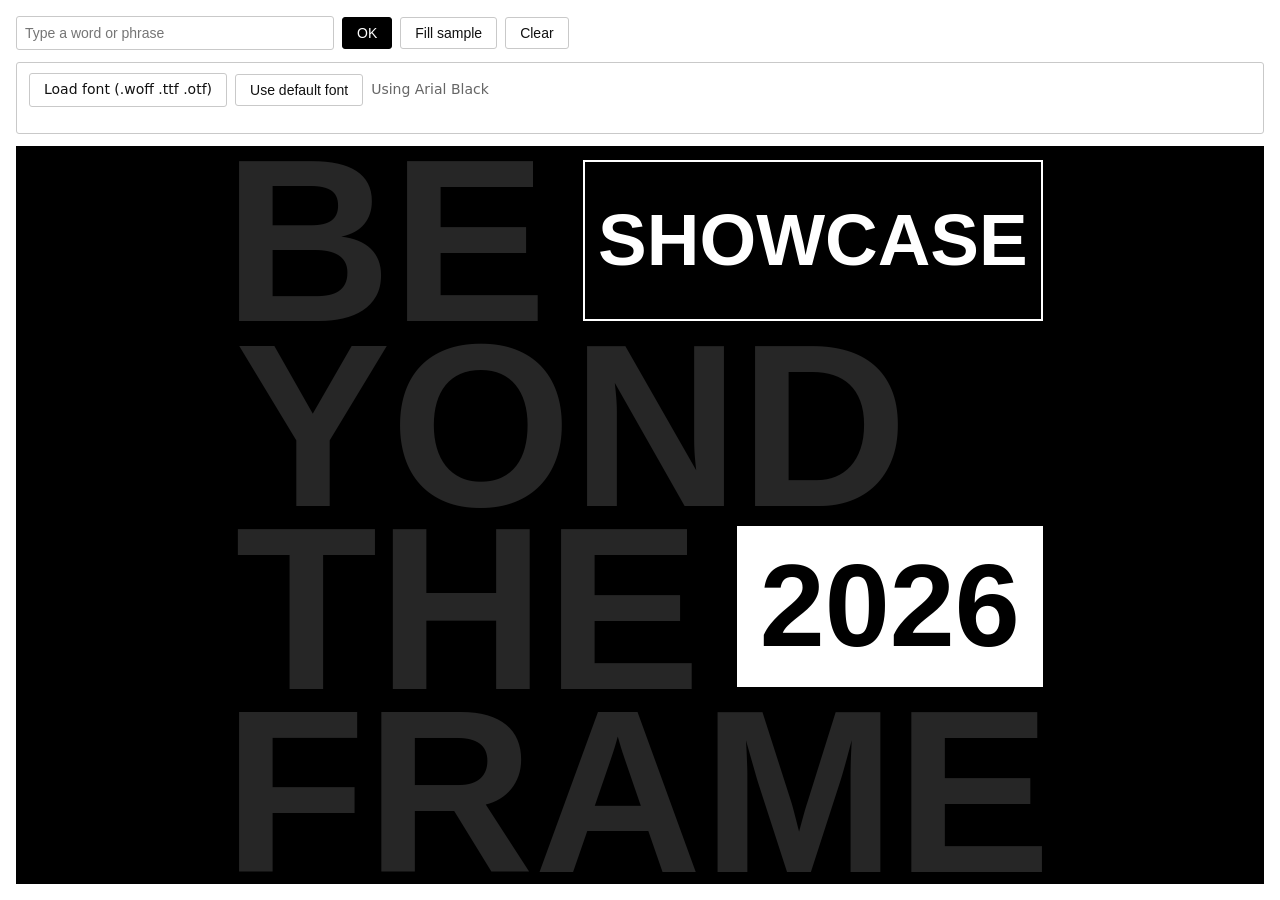
==== Initial Layout.html @ 5fac679a "initial html based solution" ====
<!DOCTYPE html>
<html lang="en">
<head>
<meta charset="utf-8">
<meta name="viewport" content="width=device-width, initial-scale=1, viewport-fit=cover">
<title>Initial Layout</title>
<style>
:root{--bg:#fff;--fg:#111;--mut:#666;--line:#c9c9c9;--field:#fff;box-sizing:border-box;padding-top:env(safe-area-inset-top,0px);padding-bottom:env(safe-area-inset-bottom,0px)}
@media (prefers-color-scheme:dark){:root:not([data-theme="light"]){--bg:#161616;--fg:#eee;--mut:#9a9a9a;--line:#3a3a3a;--field:#222}}
:root[data-theme="dark"]{--bg:#161616;--fg:#eee;--mut:#9a9a9a;--line:#3a3a3a;--field:#222}
html,body{margin:0;height:100%}
body{background:var(--bg);color:var(--fg);font:14px/1.4 "Segoe UI",system-ui,sans-serif;display:flex;flex-direction:column;padding:16px;box-sizing:border-box;gap:12px}
.row{display:flex;flex-wrap:wrap;gap:8px;align-items:center}
input[type=text]{width:300px;max-width:100%;height:32px;padding:0 8px;font-size:14px;background:var(--field);color:var(--fg);border:1px solid var(--line);border-radius:3px}
button,.filebtn{height:32px;padding:0 14px;font-size:14px;background:var(--field);color:var(--fg);border:1px solid var(--line);border-radius:3px;cursor:pointer;display:inline-flex;align-items:center}
button.primary{background:#000;color:#fff;border-color:#000}
:focus-visible{outline:2px solid #3b82f6;outline-offset:2px}
#status{color:var(--mut)}
#fontpanel{border:1px solid var(--line);border-radius:3px;padding:10px 12px;display:flex;flex-direction:column;gap:8px}
#fontname{color:var(--mut)}
.axis{display:flex;align-items:center;gap:6px}
.axis input{width:140px}
.axis output{min-width:3.5em;font-variant-numeric:tabular-nums}
.chip{display:inline-flex;align-items:center;gap:4px;padding:2px 8px;border:1px solid var(--line);border-radius:12px;cursor:pointer}
#stage{position:relative;flex:1;min-height:240px;background:#000;border:2px solid #000;overflow:hidden}
#stage svg{position:absolute;left:0;top:0}
.label{position:absolute;box-sizing:border-box;border:2px solid #fff;display:flex;align-items:center;justify-content:center;line-height:1;white-space:nowrap;overflow:hidden;background:#000;color:#fff}
.label.inv{background:#fff;color:#000}
</style>
<style id="fontcss"></style>
</head>
<body>
<div class="row">
  <input type="text" id="input" placeholder="Type a word or phrase" aria-label="Word or phrase">
  <button class="primary" id="ok">OK</button>
  <button id="sample">Fill sample</button>
  <button id="clear">Clear</button>
  <span id="status" role="status"></span>
</div>
<div id="fontpanel">
  <div class="row">
    <label class="filebtn">Load font (.woff .ttf .otf)<input type="file" id="file" accept=".woff,.woff2,.ttf,.otf" hidden></label>
    <button id="reset" hidden>Use default font</button>
    <span id="fontname">Using Arial Black</span>
  </div>
  <div class="row" id="axes"></div>
  <div class="row" id="features"></div>
</div>
<div id="stage"></div>

<script>
const Cell=2, Gap=3, Shrink=0.94, MinFont=7, Attempts=300, MaxWords=1500, Seed=12345;
const LogoLines=["BE","YOND","THE","FRAME"];
const SAMPLE=["BEYOND","THE","FRAME","DESIGN","CREATE","IDEAS","VISION","BOLD","FUTURE","STUDIO","ART","MAKE","SHAPE","MOTION","LIGHT","SPACE","COLOR","STORY","CRAFT","DREAM","BUILD"];
const SKIP=new Set("ccmp locl mark mkmk kern rlig rclt curs dist abvm blwm abvs blws calt liga clig init medi fina isol rphf pref half akhn nukt abvf blwf cjct haln pres psts vatu cfar rvrn".split(" "));
const AXIS_NAMES={wght:"Weight",wdth:"Width",slnt:"Slant",ital:"Italic",opsz:"Optical size"};

const DEFAULT_FONT={family:'"Arial Black","Segoe UI Black",Arial,sans-serif',weight:900,vs:"normal",fs:"normal"};
let font={...DEFAULT_FONT};
let words=[];
let loaded=null;   // {buf, axes, feats, name, face, fam}
let famCounter=0;

const $=id=>document.getElementById(id);
const stage=$("stage"), ctx0=document.createElement("canvas").getContext("2d");
const esc=s=>s.replace(/[&<>"]/g,c=>({"&":"&amp;","<":"&lt;",">":"&gt;",'"':"&quot;"}[c]));
const N=d=>(+d.toFixed(3)).toString();
const fontCss=size=>`${font.weight} ${size}px ${font.family}`;

function rngFor(seed){let a=seed>>>0;return()=>{a=(a+0x6D2B79F5)>>>0;let t=a;t=Math.imul(t^t>>>15,t|1);t^=t+Math.imul(t^t>>>7,t|61);return((t^t>>>14)>>>0)/4294967296}}

function setFontCss(){
  $("fontcss").textContent=`#stage text,.label{font-family:${font.family};font-weight:${font.weight};font-variation-settings:${font.vs};font-feature-settings:${font.fs}}`;
}

/* ---------- font file parsing (fvar axes, GSUB/GPOS feature tags) ---------- */
async function readTables(buf){
  const dv=new DataView(buf), sig=dv.getUint32(0), out={};
  const tag=o=>String.fromCharCode(dv.getUint8(o),dv.getUint8(o+1),dv.getUint8(o+2),dv.getUint8(o+3));
  const want=["fvar","GSUB","GPOS"];
  if(sig===0x774F4632) return out;                       // woff2: needs brotli, skip inspection
  if(sig===0x774F4646){                                  // woff
    const n=dv.getUint16(12);
    for(let i=0;i<n;i++){
      const o=44+i*20, t=tag(o); if(!want.includes(t)) continue;
      const off=dv.getUint32(o+4), cl=dv.getUint32(o+8), ol=dv.getUint32(o+12);
      let bytes=new Uint8Array(buf,off,cl);
      if(cl<ol){
        const s=new Blob([bytes]).stream().pipeThrough(new DecompressionStream("deflate"));
        bytes=new Uint8Array(await new Response(s).arrayBuffer());
      }
      out[t]=new DataView(bytes.buffer,bytes.byteOffset,bytes.byteLength);
    }
  }else{                                                 // ttf / otf
    const n=dv.getUint16(4);
    for(let i=0;i<n;i++){
      const o=12+i*16, t=tag(o); if(!want.includes(t)) continue;
      out[t]=new DataView(buf,dv.getUint32(o+8),dv.getUint32(o+12));
    }
  }
  return out;
}
function parseAxes(t){
  if(!t) return [];
  const ao=t.getUint16(4), n=t.getUint16(8), sz=t.getUint16(10), axes=[];
  for(let i=0;i<n;i++){
    const o=ao+i*sz;
    const tag=String.fromCharCode(t.getUint8(o),t.getUint8(o+1),t.getUint8(o+2),t.getUint8(o+3));
    axes.push({tag,min:t.getInt32(o+4)/65536,def:t.getInt32(o+8)/65536,max:t.getInt32(o+12)/65536});
  }
  return axes;
}
function parseFeatures(...tables){
  const set=new Set();
  for(const t of tables){
    if(!t) continue;
    const fl=t.getUint16(6), n=t.getUint16(fl);
    for(let i=0;i<n;i++){
      const o=fl+2+i*6;
      set.add(String.fromCharCode(t.getUint8(o),t.getUint8(o+1),t.getUint8(o+2),t.getUint8(o+3)));
    }
  }
  return [...set].filter(f=>!SKIP.has(f)).sort();
}

/* ---------- font controls ---------- */
function buildControls(){
  const ax=$("axes"), ft=$("features");
  ax.innerHTML=""; ft.innerHTML="";
  if(!loaded) return;
  for(const a of loaded.axes){
    const wrap=document.createElement("label"); wrap.className="axis";
    const step=(a.max-a.min)>20?1:0.01;
    wrap.innerHTML=`<span>${AXIS_NAMES[a.tag]||a.tag}</span><input type="range" min="${a.min}" max="${a.max}" step="${step}" value="${a.def}" data-tag="${a.tag}"><output>${a.def}</output>`;
    const r=wrap.querySelector("input"), o=wrap.querySelector("output");
    r.addEventListener("input",()=>{o.textContent=r.value;queueApply()});
    ax.appendChild(wrap);
  }
  for(const f of loaded.feats){
    const l=document.createElement("label"); l.className="chip";
    l.innerHTML=`<input type="checkbox" data-feat="${f}">${f}`;
    l.querySelector("input").addEventListener("change",queueApply);
    ft.appendChild(l);
  }
  if(!loaded.axes.length&&!loaded.feats.length){
    ft.textContent="No variable axes or optional OpenType features found in this font.";
  }
}
let applyTimer;
function queueApply(){clearTimeout(applyTimer);applyTimer=setTimeout(applyFont,120)}

async function applyFont(){
  if(!loaded) return;
  const vals={};
  document.querySelectorAll("#axes input").forEach(r=>vals[r.dataset.tag]=+r.value);
  const vs=Object.keys(vals).length?Object.entries(vals).map(([k,v])=>`"${k}" ${v}`).join(", "):"normal";
  const feats=[...document.querySelectorAll("#features input:checked")].map(c=>`"${c.dataset.feat}" 1`);
  const fs=feats.length?feats.join(", "):"normal";
  const w=loaded.axes.find(a=>a.tag==="wght");
  const fam="UF"+(++famCounter);
  const desc={featureSettings:fs};
  if(vs!=="normal") desc.variationSettings=vs;
  if(w) desc.weight=`${w.min} ${w.max}`;
  try{
    const face=new FontFace(fam,loaded.buf,desc);
    await face.load();
    if(loaded.face) document.fonts.delete(loaded.face);
    document.fonts.add(face); loaded.face=face;
    font={family:`"${fam}",sans-serif`,weight:w?vals.wght:400,vs,fs};
    setFontCss(); layout();
  }catch(e){ setStatus("This font could not be loaded: "+e.message); }
}

$("file").addEventListener("change",async e=>{
  const f=e.target.files[0]; if(!f) return;
  const buf=await f.arrayBuffer();
  let tables={}; try{tables=await readTables(buf)}catch(err){}
  loaded={buf,axes:parseAxes(tables.fvar),feats:parseFeatures(tables.GSUB,tables.GPOS),face:null};
  $("fontname").textContent=f.name+(/\.woff2$/i.test(f.name)?" (woff2: axes and features not listed)":"");
  $("reset").hidden=false;
  buildControls(); applyFont(); e.target.value="";
});
$("reset").addEventListener("click",()=>{
  if(loaded&&loaded.face) document.fonts.delete(loaded.face);
  loaded=null; font={...DEFAULT_FONT}; setFontCss(); buildControls();
  $("fontname").textContent="Using Arial Black"; $("reset").hidden=true; layout();
});

/* ---------- logo shape ---------- */
function measure(text,size){
  ctx0.font=fontCss(size);
  const m=ctx0.measureText(text);
  return {L:m.actualBoundingBoxLeft,R:m.actualBoundingBoxRight,A:m.actualBoundingBoxAscent,D:m.actualBoundingBoxDescent,W:m.actualBoundingBoxLeft+m.actualBoundingBoxRight};
}
function buildLogo(w,h){
  const ms=LogoLines.map(t=>measure(t,100));
  const e=measure("E",100), cap=e.A+e.D, gap=cap*0.14;
  const fw=ms[3].W, totalH=4*cap+3*gap, margin=12;
  const s=Math.min((w-2*margin)/fw,(h-2*margin)/totalH);
  const ox=(w-fw*s)/2, oy=(h-totalH*s)/2, rowStep=(cap+gap)*s;
  const lines=LogoLines.map((text,i)=>({text,x:ox+ms[i].L*s,y:oy+i*rowStep+ms[i].A*s,fs:100*s}));
  const g=gap*s, rightX=ox+fw*s, capPx=cap*s;
  const x0=ox+ms[0].W*s+2*g, x2=ox+ms[2].W*s+2*g;
  return {lines,capPx,
    showcase:{x:x0,y:oy,w:Math.max(0,rightX-x0),h:capPx},
    year:{x:x2,y:oy+2*rowStep,w:Math.max(0,rightX-x2),h:capPx}};
}
function buildMask(lines,gw,gh){
  const c=document.createElement("canvas"); c.width=gw; c.height=gh;
  const cx=c.getContext("2d",{willReadFrequently:true});
  cx.scale(1/Cell,1/Cell); cx.fillStyle="#fff";
  for(const l of lines){cx.font=fontCss(l.fs);cx.fillText(l.text,l.x,l.y)}
  const px=cx.getImageData(0,0,gw,gh).data, free=new Uint8Array(gw*gh);
  for(let i=0;i<free.length;i++) free[i]=px[i*4+3]>128?1:0;
  return free;
}

/* ---------- word stamps ---------- */
function makeStamp(word,size,vert){
  const m=measure(word,size), iw=m.W, ih=m.A+m.D;
  if(iw<=0||ih<=0) return null;
  const pad=Gap/2+1;
  const pw=(vert?ih:iw)+2*pad, ph=(vert?iw:ih)+2*pad;
  const ox=vert?pad+m.A:pad+m.L, oy=vert?pad+m.R:pad+m.A;
  const sw=Math.ceil(pw/Cell)+1, sh=Math.ceil(ph/Cell)+1;
  const c=document.createElement("canvas"); c.width=sw; c.height=sh;
  const cx=c.getContext("2d",{willReadFrequently:true});
  cx.scale(1/Cell,1/Cell); cx.translate(ox,oy);
  if(vert) cx.rotate(-Math.PI/2);
  cx.font=fontCss(size); cx.fillStyle="#fff"; cx.strokeStyle="#fff";
  cx.lineWidth=Gap; cx.lineJoin="round";
  cx.strokeText(word,0,0); cx.fillText(word,0,0);
  const px=cx.getImageData(0,0,sw,sh).data, dx=[], dy=[];
  for(let y=0;y<sh;y++)for(let x=0;x<sw;x++) if(px[(y*sw+x)*4+3]>40){dx.push(x);dy.push(y)}
  if(!dx.length) return null;
  return {word,size,vert,W:sw,H:sh,ox,oy,dx,dy};
}
function tryPlace(st,free,cells,gw,gh,rng,out){
  if(st.W>gw||st.H>gh) return false;
  for(let a=0;a<Attempts;a++){
    const cell=cells[Math.floor(rng()*cells.length)];
    if(!free[cell]) continue;
    const cx=cell%gw-(st.W>>1), cy=Math.floor(cell/gw)-(st.H>>1);
    if(cx<0||cy<0||cx+st.W>gw||cy+st.H>gh) continue;
    let ok=true;
    for(let i=0;i<st.dx.length;i++) if(!free[(cy+st.dy[i])*gw+cx+st.dx[i]]){ok=false;break}
    if(!ok) continue;
    for(let i=0;i<st.dx.length;i++) free[(cy+st.dy[i])*gw+cx+st.dx[i]]=0;
    out.push({st,x:cx*Cell+st.ox,y:cy*Cell+st.oy});
    return true;
  }
  return false;
}

/* ---------- layout + render ---------- */
function layout(){
  const placedWords=new Set();
  const w=stage.clientWidth, h=stage.clientHeight;
  if(w<100||h<100) return placedWords;
  const logo=buildLogo(w,h), placements=[];

  if(words.length){
    const gw=Math.ceil(w/Cell), gh=Math.ceil(h/Cell);
    const free=buildMask(logo.lines,gw,gh);
    const cells=[]; for(let i=0;i<free.length;i++) if(free[i]) cells.push(i);
    if(cells.length){
      const rng=rngFor(Seed), cache=new Map();
      const start=logo.capPx*0.45;
      const maxK=start<=MinFont?0:Math.floor(Math.log(MinFont/start)/Math.log(Shrink));
      let k=0,fails=0,wi=0,count=0;
      while(count<MaxWords&&fails<words.length){
        const word=words[wi++%words.length]; let placed=false;
        for(let kk=k;kk<=maxK&&!placed;kk++){
          const size=start*Math.pow(Shrink,kk), firstV=rng()<0.35;
          for(let o=0;o<2&&!placed;o++){
            const vert=o===0?firstV:!firstV, key=word+"|"+kk+"|"+vert;
            let st=cache.get(key);
            if(st===undefined){st=makeStamp(word,size,vert);cache.set(key,st)}
            if(st&&tryPlace(st,free,cells,gw,gh,rng,placements)){placed=true;k=kk}
          }
        }
        if(placed){fails=0;count++;placedWords.add(word)}else fails++;
      }
    }
  }
  render(w,h,logo,placements);
  return placedWords;
}

function labelHtml(r,text,inv){
  if(r.w<20||r.h<10) return "";
  const pad=r.h*0.08, iw=r.w-4-2*pad, ih=r.h-4-2*pad;
  if(iw<=0||ih<=0) return "";
  ctx0.font=fontCss(100);
  const m=ctx0.measureText(text);
  const lh=(m.fontBoundingBoxAscent+m.fontBoundingBoxDescent)||100;
  const fs=100*Math.min(iw/m.width,ih/lh);
  return `<div class="label${inv?" inv":""}" style="left:${N(r.x)}px;top:${N(r.y)}px;width:${N(r.w)}px;height:${N(r.h)}px;padding:${N(pad)}px;font-size:${N(fs)}px">${text}</div>`;
}

function render(w,h,logo,placements){
  let svg=`<svg width="${N(w)}" height="${N(h)}" viewBox="0 0 ${N(w)} ${N(h)}">`;
  if(!placements.length){
    svg+=`<g fill="#262626">`+logo.lines.map(l=>`<text x="${N(l.x)}" y="${N(l.y)}" font-size="${N(l.fs)}">${l.text}</text>`).join("")+`</g>`;
  }else{
    svg+=`<g fill="#fff">`+placements.map(p=>{
      const t=`translate(${N(p.x)} ${N(p.y)})`+(p.st.vert?" rotate(-90)":"");
      return `<text transform="${t}" font-size="${N(p.st.size)}">${esc(p.st.word)}</text>`;
    }).join("")+`</g>`;
  }
  svg+="</svg>";
  stage.innerHTML=svg+labelHtml(logo.showcase,"SHOWCASE",false)+labelHtml(logo.year,"2026",true);
}

/* ---------- UI ---------- */
function setStatus(t){$("status").textContent=t}
$("ok").addEventListener("click",()=>{
  const text=$("input").value.trim().toUpperCase();
  if(!text) return;
  words.push(text);
  if(layout().has(text)){ $("input").value=""; setStatus(""); }
  else{ words.pop(); layout(); setStatus("That text is too long to fit inside the letters."); }
  $("input").focus();
});
$("input").addEventListener("keydown",e=>{if(e.key==="Enter")$("ok").click()});
$("sample").addEventListener("click",()=>{words=SAMPLE.slice();setStatus("");layout()});
$("clear").addEventListener("click",()=>{words=[];setStatus("");layout()});

let resizeTimer;
new ResizeObserver(()=>{clearTimeout(resizeTimer);resizeTimer=setTimeout(layout,150)}).observe(stage);
setFontCss();
(document.fonts&&document.fonts.ready?document.fonts.ready:Promise.resolve()).then(layout);
</script>
</body>
</html>
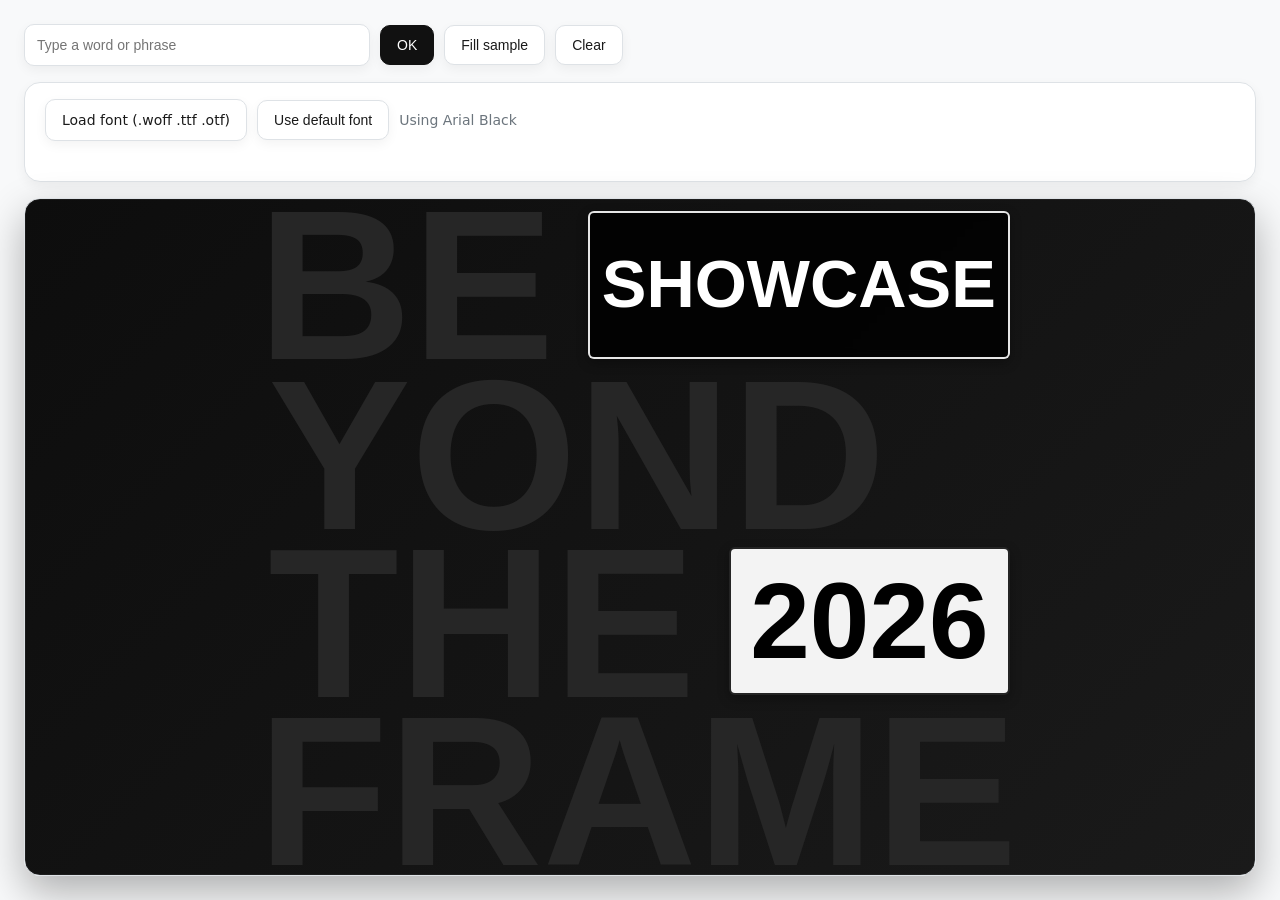
==== commit 81d7ca9a: "Refactor profanity filter and implement UI for word input - Updated profanityfilter.js to streamline" ====
--- a/Initial Layout.html
+++ b/Initial Layout.html
@@ -4,29 +4,7 @@
 <meta charset="utf-8">
 <meta name="viewport" content="width=device-width, initial-scale=1, viewport-fit=cover">
 <title>Initial Layout</title>
-<style>
-:root{--bg:#fff;--fg:#111;--mut:#666;--line:#c9c9c9;--field:#fff;box-sizing:border-box;padding-top:env(safe-area-inset-top,0px);padding-bottom:env(safe-area-inset-bottom,0px)}
-@media (prefers-color-scheme:dark){:root:not([data-theme="light"]){--bg:#161616;--fg:#eee;--mut:#9a9a9a;--line:#3a3a3a;--field:#222}}
-:root[data-theme="dark"]{--bg:#161616;--fg:#eee;--mut:#9a9a9a;--line:#3a3a3a;--field:#222}
-html,body{margin:0;height:100%}
-body{background:var(--bg);color:var(--fg);font:14px/1.4 "Segoe UI",system-ui,sans-serif;display:flex;flex-direction:column;padding:16px;box-sizing:border-box;gap:12px}
-.row{display:flex;flex-wrap:wrap;gap:8px;align-items:center}
-input[type=text]{width:300px;max-width:100%;height:32px;padding:0 8px;font-size:14px;background:var(--field);color:var(--fg);border:1px solid var(--line);border-radius:3px}
-button,.filebtn{height:32px;padding:0 14px;font-size:14px;background:var(--field);color:var(--fg);border:1px solid var(--line);border-radius:3px;cursor:pointer;display:inline-flex;align-items:center}
-button.primary{background:#000;color:#fff;border-color:#000}
-:focus-visible{outline:2px solid #3b82f6;outline-offset:2px}
-#status{color:var(--mut)}
-#fontpanel{border:1px solid var(--line);border-radius:3px;padding:10px 12px;display:flex;flex-direction:column;gap:8px}
-#fontname{color:var(--mut)}
-.axis{display:flex;align-items:center;gap:6px}
-.axis input{width:140px}
-.axis output{min-width:3.5em;font-variant-numeric:tabular-nums}
-.chip{display:inline-flex;align-items:center;gap:4px;padding:2px 8px;border:1px solid var(--line);border-radius:12px;cursor:pointer}
-#stage{position:relative;flex:1;min-height:240px;background:#000;border:2px solid #000;overflow:hidden}
-#stage svg{position:absolute;left:0;top:0}
-.label{position:absolute;box-sizing:border-box;border:2px solid #fff;display:flex;align-items:center;justify-content:center;line-height:1;white-space:nowrap;overflow:hidden;background:#000;color:#fff}
-.label.inv{background:#fff;color:#000}
-</style>
+<link rel="stylesheet" href="stylesheet.css">
 <style id="fontcss"></style>
 </head>
 <body>
@@ -48,288 +26,8 @@
 </div>
 <div id="stage"></div>
 
-<script>
-const Cell=2, Gap=3, Shrink=0.94, MinFont=7, Attempts=300, MaxWords=1500, Seed=12345;
-const LogoLines=["BE","YOND","THE","FRAME"];
-const SAMPLE=["BEYOND","THE","FRAME","DESIGN","CREATE","IDEAS","VISION","BOLD","FUTURE","STUDIO","ART","MAKE","SHAPE","MOTION","LIGHT","SPACE","COLOR","STORY","CRAFT","DREAM","BUILD"];
-const SKIP=new Set("ccmp locl mark mkmk kern rlig rclt curs dist abvm blwm abvs blws calt liga clig init medi fina isol rphf pref half akhn nukt abvf blwf cjct haln pres psts vatu cfar rvrn".split(" "));
-const AXIS_NAMES={wght:"Weight",wdth:"Width",slnt:"Slant",ital:"Italic",opsz:"Optical size"};
-
-const DEFAULT_FONT={family:'"Arial Black","Segoe UI Black",Arial,sans-serif',weight:900,vs:"normal",fs:"normal"};
-let font={...DEFAULT_FONT};
-let words=[];
-let loaded=null;   // {buf, axes, feats, name, face, fam}
-let famCounter=0;
-
-const $=id=>document.getElementById(id);
-const stage=$("stage"), ctx0=document.createElement("canvas").getContext("2d");
-const esc=s=>s.replace(/[&<>"]/g,c=>({"&":"&amp;","<":"&lt;",">":"&gt;",'"':"&quot;"}[c]));
-const N=d=>(+d.toFixed(3)).toString();
-const fontCss=size=>`${font.weight} ${size}px ${font.family}`;
-
-function rngFor(seed){let a=seed>>>0;return()=>{a=(a+0x6D2B79F5)>>>0;let t=a;t=Math.imul(t^t>>>15,t|1);t^=t+Math.imul(t^t>>>7,t|61);return((t^t>>>14)>>>0)/4294967296}}
-
-function setFontCss(){
-  $("fontcss").textContent=`#stage text,.label{font-family:${font.family};font-weight:${font.weight};font-variation-settings:${font.vs};font-feature-settings:${font.fs}}`;
-}
-
-/* ---------- font file parsing (fvar axes, GSUB/GPOS feature tags) ---------- */
-async function readTables(buf){
-  const dv=new DataView(buf), sig=dv.getUint32(0), out={};
-  const tag=o=>String.fromCharCode(dv.getUint8(o),dv.getUint8(o+1),dv.getUint8(o+2),dv.getUint8(o+3));
-  const want=["fvar","GSUB","GPOS"];
-  if(sig===0x774F4632) return out;                       // woff2: needs brotli, skip inspection
-  if(sig===0x774F4646){                                  // woff
-    const n=dv.getUint16(12);
-    for(let i=0;i<n;i++){
-      const o=44+i*20, t=tag(o); if(!want.includes(t)) continue;
-      const off=dv.getUint32(o+4), cl=dv.getUint32(o+8), ol=dv.getUint32(o+12);
-      let bytes=new Uint8Array(buf,off,cl);
-      if(cl<ol){
-        const s=new Blob([bytes]).stream().pipeThrough(new DecompressionStream("deflate"));
-        bytes=new Uint8Array(await new Response(s).arrayBuffer());
-      }
-      out[t]=new DataView(bytes.buffer,bytes.byteOffset,bytes.byteLength);
-    }
-  }else{                                                 // ttf / otf
-    const n=dv.getUint16(4);
-    for(let i=0;i<n;i++){
-      const o=12+i*16, t=tag(o); if(!want.includes(t)) continue;
-      out[t]=new DataView(buf,dv.getUint32(o+8),dv.getUint32(o+12));
-    }
-  }
-  return out;
-}
-function parseAxes(t){
-  if(!t) return [];
-  const ao=t.getUint16(4), n=t.getUint16(8), sz=t.getUint16(10), axes=[];
-  for(let i=0;i<n;i++){
-    const o=ao+i*sz;
-    const tag=String.fromCharCode(t.getUint8(o),t.getUint8(o+1),t.getUint8(o+2),t.getUint8(o+3));
-    axes.push({tag,min:t.getInt32(o+4)/65536,def:t.getInt32(o+8)/65536,max:t.getInt32(o+12)/65536});
-  }
-  return axes;
-}
-function parseFeatures(...tables){
-  const set=new Set();
-  for(const t of tables){
-    if(!t) continue;
-    const fl=t.getUint16(6), n=t.getUint16(fl);
-    for(let i=0;i<n;i++){
-      const o=fl+2+i*6;
-      set.add(String.fromCharCode(t.getUint8(o),t.getUint8(o+1),t.getUint8(o+2),t.getUint8(o+3)));
-    }
-  }
-  return [...set].filter(f=>!SKIP.has(f)).sort();
-}
-
-/* ---------- font controls ---------- */
-function buildControls(){
-  const ax=$("axes"), ft=$("features");
-  ax.innerHTML=""; ft.innerHTML="";
-  if(!loaded) return;
-  for(const a of loaded.axes){
-    const wrap=document.createElement("label"); wrap.className="axis";
-    const step=(a.max-a.min)>20?1:0.01;
-    wrap.innerHTML=`<span>${AXIS_NAMES[a.tag]||a.tag}</span><input type="range" min="${a.min}" max="${a.max}" step="${step}" value="${a.def}" data-tag="${a.tag}"><output>${a.def}</output>`;
-    const r=wrap.querySelector("input"), o=wrap.querySelector("output");
-    r.addEventListener("input",()=>{o.textContent=r.value;queueApply()});
-    ax.appendChild(wrap);
-  }
-  for(const f of loaded.feats){
-    const l=document.createElement("label"); l.className="chip";
-    l.innerHTML=`<input type="checkbox" data-feat="${f}">${f}`;
-    l.querySelector("input").addEventListener("change",queueApply);
-    ft.appendChild(l);
-  }
-  if(!loaded.axes.length&&!loaded.feats.length){
-    ft.textContent="No variable axes or optional OpenType features found in this font.";
-  }
-}
-let applyTimer;
-function queueApply(){clearTimeout(applyTimer);applyTimer=setTimeout(applyFont,120)}
-
-async function applyFont(){
-  if(!loaded) return;
-  const vals={};
-  document.querySelectorAll("#axes input").forEach(r=>vals[r.dataset.tag]=+r.value);
-  const vs=Object.keys(vals).length?Object.entries(vals).map(([k,v])=>`"${k}" ${v}`).join(", "):"normal";
-  const feats=[...document.querySelectorAll("#features input:checked")].map(c=>`"${c.dataset.feat}" 1`);
-  const fs=feats.length?feats.join(", "):"normal";
-  const w=loaded.axes.find(a=>a.tag==="wght");
-  const fam="UF"+(++famCounter);
-  const desc={featureSettings:fs};
-  if(vs!=="normal") desc.variationSettings=vs;
-  if(w) desc.weight=`${w.min} ${w.max}`;
-  try{
-    const face=new FontFace(fam,loaded.buf,desc);
-    await face.load();
-    if(loaded.face) document.fonts.delete(loaded.face);
-    document.fonts.add(face); loaded.face=face;
-    font={family:`"${fam}",sans-serif`,weight:w?vals.wght:400,vs,fs};
-    setFontCss(); layout();
-  }catch(e){ setStatus("This font could not be loaded: "+e.message); }
-}
-
-$("file").addEventListener("change",async e=>{
-  const f=e.target.files[0]; if(!f) return;
-  const buf=await f.arrayBuffer();
-  let tables={}; try{tables=await readTables(buf)}catch(err){}
-  loaded={buf,axes:parseAxes(tables.fvar),feats:parseFeatures(tables.GSUB,tables.GPOS),face:null};
-  $("fontname").textContent=f.name+(/\.woff2$/i.test(f.name)?" (woff2: axes and features not listed)":"");
-  $("reset").hidden=false;
-  buildControls(); applyFont(); e.target.value="";
-});
-$("reset").addEventListener("click",()=>{
-  if(loaded&&loaded.face) document.fonts.delete(loaded.face);
-  loaded=null; font={...DEFAULT_FONT}; setFontCss(); buildControls();
-  $("fontname").textContent="Using Arial Black"; $("reset").hidden=true; layout();
-});
-
-/* ---------- logo shape ---------- */
-function measure(text,size){
-  ctx0.font=fontCss(size);
-  const m=ctx0.measureText(text);
-  return {L:m.actualBoundingBoxLeft,R:m.actualBoundingBoxRight,A:m.actualBoundingBoxAscent,D:m.actualBoundingBoxDescent,W:m.actualBoundingBoxLeft+m.actualBoundingBoxRight};
-}
-function buildLogo(w,h){
-  const ms=LogoLines.map(t=>measure(t,100));
-  const e=measure("E",100), cap=e.A+e.D, gap=cap*0.14;
-  const fw=ms[3].W, totalH=4*cap+3*gap, margin=12;
-  const s=Math.min((w-2*margin)/fw,(h-2*margin)/totalH);
-  const ox=(w-fw*s)/2, oy=(h-totalH*s)/2, rowStep=(cap+gap)*s;
-  const lines=LogoLines.map((text,i)=>({text,x:ox+ms[i].L*s,y:oy+i*rowStep+ms[i].A*s,fs:100*s}));
-  const g=gap*s, rightX=ox+fw*s, capPx=cap*s;
-  const x0=ox+ms[0].W*s+2*g, x2=ox+ms[2].W*s+2*g;
-  return {lines,capPx,
-    showcase:{x:x0,y:oy,w:Math.max(0,rightX-x0),h:capPx},
-    year:{x:x2,y:oy+2*rowStep,w:Math.max(0,rightX-x2),h:capPx}};
-}
-function buildMask(lines,gw,gh){
-  const c=document.createElement("canvas"); c.width=gw; c.height=gh;
-  const cx=c.getContext("2d",{willReadFrequently:true});
-  cx.scale(1/Cell,1/Cell); cx.fillStyle="#fff";
-  for(const l of lines){cx.font=fontCss(l.fs);cx.fillText(l.text,l.x,l.y)}
-  const px=cx.getImageData(0,0,gw,gh).data, free=new Uint8Array(gw*gh);
-  for(let i=0;i<free.length;i++) free[i]=px[i*4+3]>128?1:0;
-  return free;
-}
-
-/* ---------- word stamps ---------- */
-function makeStamp(word,size,vert){
-  const m=measure(word,size), iw=m.W, ih=m.A+m.D;
-  if(iw<=0||ih<=0) return null;
-  const pad=Gap/2+1;
-  const pw=(vert?ih:iw)+2*pad, ph=(vert?iw:ih)+2*pad;
-  const ox=vert?pad+m.A:pad+m.L, oy=vert?pad+m.R:pad+m.A;
-  const sw=Math.ceil(pw/Cell)+1, sh=Math.ceil(ph/Cell)+1;
-  const c=document.createElement("canvas"); c.width=sw; c.height=sh;
-  const cx=c.getContext("2d",{willReadFrequently:true});
-  cx.scale(1/Cell,1/Cell); cx.translate(ox,oy);
-  if(vert) cx.rotate(-Math.PI/2);
-  cx.font=fontCss(size); cx.fillStyle="#fff"; cx.strokeStyle="#fff";
-  cx.lineWidth=Gap; cx.lineJoin="round";
-  cx.strokeText(word,0,0); cx.fillText(word,0,0);
-  const px=cx.getImageData(0,0,sw,sh).data, dx=[], dy=[];
-  for(let y=0;y<sh;y++)for(let x=0;x<sw;x++) if(px[(y*sw+x)*4+3]>40){dx.push(x);dy.push(y)}
-  if(!dx.length) return null;
-  return {word,size,vert,W:sw,H:sh,ox,oy,dx,dy};
-}
-function tryPlace(st,free,cells,gw,gh,rng,out){
-  if(st.W>gw||st.H>gh) return false;
-  for(let a=0;a<Attempts;a++){
-    const cell=cells[Math.floor(rng()*cells.length)];
-    if(!free[cell]) continue;
-    const cx=cell%gw-(st.W>>1), cy=Math.floor(cell/gw)-(st.H>>1);
-    if(cx<0||cy<0||cx+st.W>gw||cy+st.H>gh) continue;
-    let ok=true;
-    for(let i=0;i<st.dx.length;i++) if(!free[(cy+st.dy[i])*gw+cx+st.dx[i]]){ok=false;break}
-    if(!ok) continue;
-    for(let i=0;i<st.dx.length;i++) free[(cy+st.dy[i])*gw+cx+st.dx[i]]=0;
-    out.push({st,x:cx*Cell+st.ox,y:cy*Cell+st.oy});
-    return true;
-  }
-  return false;
-}
-
-/* ---------- layout + render ---------- */
-function layout(){
-  const placedWords=new Set();
-  const w=stage.clientWidth, h=stage.clientHeight;
-  if(w<100||h<100) return placedWords;
-  const logo=buildLogo(w,h), placements=[];
-
-  if(words.length){
-    const gw=Math.ceil(w/Cell), gh=Math.ceil(h/Cell);
-    const free=buildMask(logo.lines,gw,gh);
-    const cells=[]; for(let i=0;i<free.length;i++) if(free[i]) cells.push(i);
-    if(cells.length){
-      const rng=rngFor(Seed), cache=new Map();
-      const start=logo.capPx*0.45;
-      const maxK=start<=MinFont?0:Math.floor(Math.log(MinFont/start)/Math.log(Shrink));
-      let k=0,fails=0,wi=0,count=0;
-      while(count<MaxWords&&fails<words.length){
-        const word=words[wi++%words.length]; let placed=false;
-        for(let kk=k;kk<=maxK&&!placed;kk++){
-          const size=start*Math.pow(Shrink,kk), firstV=rng()<0.35;
-          for(let o=0;o<2&&!placed;o++){
-            const vert=o===0?firstV:!firstV, key=word+"|"+kk+"|"+vert;
-            let st=cache.get(key);
-            if(st===undefined){st=makeStamp(word,size,vert);cache.set(key,st)}
-            if(st&&tryPlace(st,free,cells,gw,gh,rng,placements)){placed=true;k=kk}
-          }
-        }
-        if(placed){fails=0;count++;placedWords.add(word)}else fails++;
-      }
-    }
-  }
-  render(w,h,logo,placements);
-  return placedWords;
-}
-
-function labelHtml(r,text,inv){
-  if(r.w<20||r.h<10) return "";
-  const pad=r.h*0.08, iw=r.w-4-2*pad, ih=r.h-4-2*pad;
-  if(iw<=0||ih<=0) return "";
-  ctx0.font=fontCss(100);
-  const m=ctx0.measureText(text);
-  const lh=(m.fontBoundingBoxAscent+m.fontBoundingBoxDescent)||100;
-  const fs=100*Math.min(iw/m.width,ih/lh);
-  return `<div class="label${inv?" inv":""}" style="left:${N(r.x)}px;top:${N(r.y)}px;width:${N(r.w)}px;height:${N(r.h)}px;padding:${N(pad)}px;font-size:${N(fs)}px">${text}</div>`;
-}
-
-function render(w,h,logo,placements){
-  let svg=`<svg width="${N(w)}" height="${N(h)}" viewBox="0 0 ${N(w)} ${N(h)}">`;
-  if(!placements.length){
-    svg+=`<g fill="#262626">`+logo.lines.map(l=>`<text x="${N(l.x)}" y="${N(l.y)}" font-size="${N(l.fs)}">${l.text}</text>`).join("")+`</g>`;
-  }else{
-    svg+=`<g fill="#fff">`+placements.map(p=>{
-      const t=`translate(${N(p.x)} ${N(p.y)})`+(p.st.vert?" rotate(-90)":"");
-      return `<text transform="${t}" font-size="${N(p.st.size)}">${esc(p.st.word)}</text>`;
-    }).join("")+`</g>`;
-  }
-  svg+="</svg>";
-  stage.innerHTML=svg+labelHtml(logo.showcase,"SHOWCASE",false)+labelHtml(logo.year,"2026",true);
-}
-
-/* ---------- UI ---------- */
-function setStatus(t){$("status").textContent=t}
-$("ok").addEventListener("click",()=>{
-  const text=$("input").value.trim().toUpperCase();
-  if(!text) return;
-  words.push(text);
-  if(layout().has(text)){ $("input").value=""; setStatus(""); }
-  else{ words.pop(); layout(); setStatus("That text is too long to fit inside the letters."); }
-  $("input").focus();
-});
-$("input").addEventListener("keydown",e=>{if(e.key==="Enter")$("ok").click()});
-$("sample").addEventListener("click",()=>{words=SAMPLE.slice();setStatus("");layout()});
-$("clear").addEventListener("click",()=>{words=[];setStatus("");layout()});
-
-let resizeTimer;
-new ResizeObserver(()=>{clearTimeout(resizeTimer);resizeTimer=setTimeout(layout,150)}).observe(stage);
-setFontCss();
-(document.fonts&&document.fonts.ready?document.fonts.ready:Promise.resolve()).then(layout);
-</script>
+<!-- Include your scripts properly -->
+<script src="profanityfilter.js" type="module" defer></script>
+<script src="script.js" type="module" defer></script>
 </body>
-</html>
+</html>
--- a/stylesheet.css
+++ b/stylesheet.css
@@ -0,0 +1,237 @@
+:root {
+  --bg: #f8f9fa;
+  --fg: #1a1a1a;
+  --mut: #6c757d;
+  --line: #dee2e6;
+  --field: #ffffff;
+  --primary: #111111;
+  --primary-fg: #ffffff;
+  --accent: #3b82f6;
+  --radius: 10px;
+  --shadow: 0 4px 12px rgba(0, 0, 0, 0.05);
+  box-sizing: border-box;
+  padding-top: env(safe-area-inset-top, 0px);
+  padding-bottom: env(safe-area-inset-bottom, 0px);
+}
+
+@media (prefers-color-scheme: dark) {
+  :root:not([data-theme="light"]) {
+    --bg: #0f1115;
+    --fg: #f3f4f6;
+    --mut: #9ca3af;
+    --line: #2d3748;
+    --field: #1a1d24;
+    --primary: #ffffff;
+    --primary-fg: #0f1115;
+    --shadow: 0 4px 20px rgba(0, 0, 0, 0.4);
+  }
+}
+
+:root[data-theme="dark"] {
+  --bg: #0f1115;
+  --fg: #f3f4f6;
+  --mut: #9ca3af;
+  --line: #2d3748;
+  --field: #1a1d24;
+  --primary: #ffffff;
+  --primary-fg: #0f1115;
+  --shadow: 0 4px 20px rgba(0, 0, 0, 0.4);
+}
+
+html, body {
+  margin: 0;
+  height: 100%;
+}
+
+body {
+  background: var(--bg);
+  color: var(--fg);
+  font: 14px/1.5 "Inter", "Segoe UI", system-ui, sans-serif;
+  display: flex;
+  flex-direction: column;
+  padding: 24px;
+  box-sizing: border-box;
+  gap: 16px;
+  max-width: 1400px;
+  margin: 0 auto;
+}
+
+.row {
+  display: flex;
+  flex-wrap: wrap;
+  gap: 10px;
+  align-items: center;
+}
+
+input[type=text] {
+  width: 320px;
+  max-width: 100%;
+  height: 40px;
+  padding: 0 12px;
+  font-size: 14px;
+  background: var(--field);
+  color: var(--fg);
+  border: 1px solid var(--line);
+  border-radius: var(--radius);
+  box-shadow: var(--shadow);
+  transition: all 0.2s ease;
+}
+
+input[type=text]:focus {
+  border-color: var(--accent);
+  outline: none;
+  box-shadow: 0 0 0 3px rgba(59, 130, 246, 0.15);
+}
+
+button, .filebtn {
+  height: 40px;
+  padding: 0 16px;
+  font-size: 14px;
+  font-weight: 500;
+  background: var(--field);
+  color: var(--fg);
+  border: 1px solid var(--line);
+  border-radius: var(--radius);
+  cursor: pointer;
+  display: inline-flex;
+  align-items: center;
+  box-shadow: var(--shadow);
+  transition: all 0.2s ease;
+}
+
+button:hover, .filebtn:hover {
+  border-color: var(--mut);
+  transform: translateY(-1px);
+}
+
+button:active, .filebtn:active {
+  transform: translateY(0);
+}
+
+button.primary {
+  background: var(--primary);
+  color: var(--primary-fg);
+  border-color: var(--primary);
+}
+
+button.primary:hover {
+  opacity: 0.9;
+}
+
+:focus-visible {
+  outline: 2px solid var(--accent);
+  outline-offset: 2px;
+}
+
+#status {
+  color: var(--mut);
+  font-size: 13px;
+}
+
+#fontpanel {
+  background: var(--field);
+  border: 1px solid var(--line);
+  border-radius: 16px;
+  padding: 16px 20px;
+  display: flex;
+  flex-direction: column;
+  gap: 12px;
+  box-shadow: var(--shadow);
+}
+
+#fontname {
+  color: var(--mut);
+  font-weight: 500;
+}
+
+.axis {
+  display: flex;
+  align-items: center;
+  gap: 10px;
+  background: var(--bg);
+  padding: 6px 12px;
+  border-radius: 8px;
+  border: 1px solid var(--line);
+}
+
+.axis span {
+  font-weight: 500;
+  font-size: 13px;
+  min-width: 90px;
+}
+
+.axis input[type=range] {
+  width: 140px;
+  accent-color: var(--accent);
+  cursor: pointer;
+}
+
+.axis output {
+  min-width: 3.5em;
+  font-variant-numeric: tabular-nums;
+  font-size: 13px;
+  color: var(--mut);
+}
+
+.chip {
+  display: inline-flex;
+  align-items: center;
+  gap: 6px;
+  padding: 6px 12px;
+  background: var(--bg);
+  border: 1px solid var(--line);
+  border-radius: 20px;
+  cursor: pointer;
+  font-size: 13px;
+  transition: all 0.2s ease;
+}
+
+.chip:hover {
+  border-color: var(--accent);
+}
+
+.chip input {
+  accent-color: var(--accent);
+  cursor: pointer;
+}
+
+#stage {
+  position: relative;
+  flex: 1;
+  min-height: 340px;
+  background: linear-gradient(135deg, #0d0d0d, #1a1a1a);
+  border: 1px solid var(--line);
+  border-radius: 16px;
+  box-shadow: 0 16px 40px rgba(0, 0, 0, 0.3), 0 0 0 1px rgba(255, 255, 255, 0.05) inset;
+  overflow: hidden;
+}
+
+#stage svg {
+  position: absolute;
+  left: 0;
+  top: 0;
+}
+
+.label {
+  position: absolute;
+  box-sizing: border-box;
+  border: 2px solid rgba(255, 255, 255, 0.9);
+  border-radius: 6px;
+  display: flex;
+  align-items: center;
+  justify-content: center;
+  line-height: 1;
+  white-space: nowrap;
+  overflow: hidden;
+  background: rgba(0, 0, 0, 0.85);
+  backdrop-filter: blur(4px);
+  color: #fff;
+  font-weight: 700;
+  box-shadow: 0 4px 12px rgba(0, 0, 0, 0.3);
+}
+
+.label.inv {
+  background: rgba(255, 255, 255, 0.95);
+  color: #000;
+  border-color: rgba(0, 0, 0, 0.85);
+}
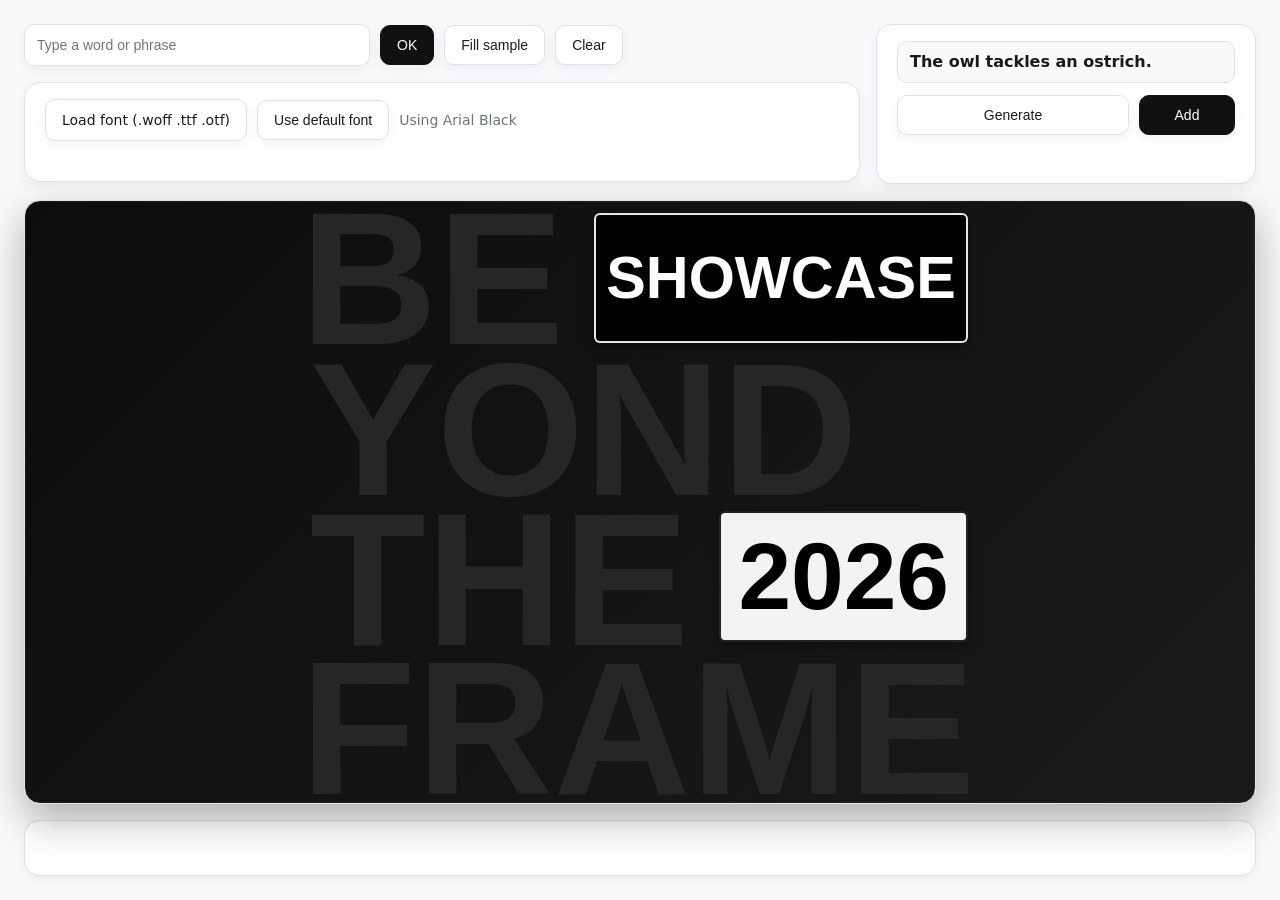
==== commit c66900ed: "Implemented sentence generator and infinite marquees -Added random sentence generator -Added infini" ====
--- a/Initial Layout.html
+++ b/Initial Layout.html
@@ -8,6 +8,8 @@
 <style id="fontcss"></style>
 </head>
 <body>
+<div id="topbar">
+<div id="controls">
 <div class="row">
   <input type="text" id="input" placeholder="Type a word or phrase" aria-label="Word or phrase">
   <button class="primary" id="ok">OK</button>
@@ -24,7 +26,20 @@
   <div class="row" id="axes"></div>
   <div class="row" id="features"></div>
 </div>
+</div>
+<section id="sentencepanel" aria-label="Random sentence">
+  <div id="sentence" aria-live="polite"></div>
+  <div class="row sentence-actions">
+    <button id="generate">Generate</button>
+    <button class="primary" id="add">Add</button>
+  </div>
+  <span id="sentenceStatus" role="status"></span>
+</section>
+</div>
 <div id="stage"></div>
+<footer id="marquee" role="marquee" aria-label="Added sentences">
+  <div class="marquee-track" id="marqueeTrack"></div>
+</footer>
 
 <!-- Include your scripts properly -->
 <script src="profanityfilter.js" type="module" defer></script>
--- a/stylesheet.css
+++ b/stylesheet.css
@@ -234,4 +234,136 @@
   background: rgba(255, 255, 255, 0.95);
   color: #000;
   border-color: rgba(0, 0, 0, 0.85);
-}+}
+
+/* ---------- top bar: existing controls on the left, sentence panel on the right ---------- */
+#topbar {
+  display: flex;
+  flex-wrap: wrap;
+  gap: 16px;
+  align-items: flex-start;
+}
+
+#controls {
+  flex: 1 1 480px;
+  min-width: 0;
+  display: flex;
+  flex-direction: column;
+  gap: 16px;
+}
+
+#sentencepanel {
+  flex: 0 1 380px;
+  margin-left: auto;
+  background: var(--field);
+  border: 1px solid var(--line);
+  border-radius: 16px;
+  padding: 16px 20px;
+  display: flex;
+  flex-direction: column;
+  gap: 12px;
+  box-shadow: var(--shadow);
+  box-sizing: border-box;
+}
+
+#sentence {
+  min-height: 40px;
+  display: flex;
+  align-items: center;
+  padding: 8px 12px;
+  box-sizing: border-box;
+  background: var(--bg);
+  color: var(--fg);
+  border: 1px solid var(--line);
+  border-radius: var(--radius);
+  font-size: 16px;
+  font-weight: 600;
+  cursor: default;
+}
+
+.sentence-actions {
+  flex-wrap: nowrap;
+}
+
+#generate {
+  flex: 1;
+  justify-content: center;
+}
+
+#add {
+  min-width: 96px;
+  justify-content: center;
+}
+
+#sentenceStatus {
+  min-height: 1.5em;
+  color: var(--mut);
+  font-size: 13px;
+}
+
+button:disabled {
+  opacity: 0.5;
+  cursor: not-allowed;
+}
+
+button:disabled:hover {
+  border-color: var(--line);
+  transform: none;
+}
+
+button.primary:disabled:hover {
+  border-color: var(--primary);
+  opacity: 0.5;
+}
+
+@media (max-width: 720px) {
+  #sentencepanel {
+    flex: 1 1 100%;
+    margin-left: 0;
+  }
+}
+
+/* ---------- marquee footer ---------- */
+/* Purely visual: it scrolls by itself and cannot be scrolled, hovered, selected or clicked. */
+#marquee {
+  flex: 0 0 auto;
+  min-height: 56px;
+  display: flex;
+  align-items: center;
+  overflow: hidden;
+  overflow: clip;
+  background: var(--field);
+  border: 1px solid var(--line);
+  border-radius: 16px;
+  box-shadow: var(--shadow);
+  box-sizing: border-box;
+  pointer-events: none;
+  user-select: none;
+  -webkit-user-select: none;
+}
+
+.marquee-track {
+  display: flex;
+  width: max-content;
+  will-change: transform;
+}
+
+.marquee-group {
+  display: flex;
+  flex-shrink: 0;
+}
+
+/* font-family / weight / variation / features come from the same rule that styles the canvas text */
+.marquee-item {
+  display: inline-flex;
+  align-items: center;
+  gap: 32px;
+  padding: 0 16px;
+  white-space: nowrap;
+  font-size: 16px;
+}
+
+.marquee-item::after {
+  content: "\2022";
+  color: var(--mut);
+}
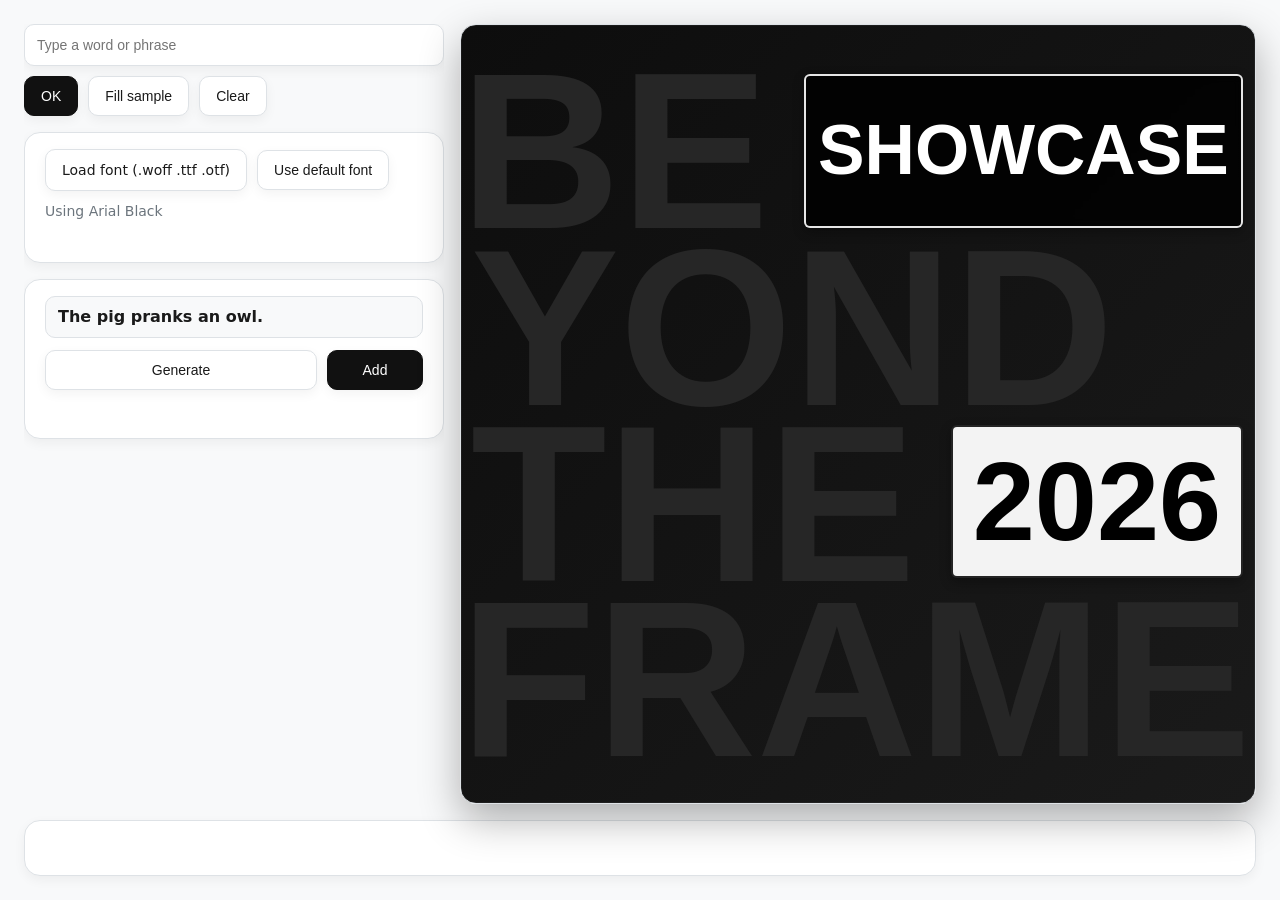
==== commit d1de67d9: "Changed screen arrangements. Moved text canvas to the right" ====
--- a/Initial Layout.html
+++ b/Initial Layout.html
@@ -8,6 +8,7 @@
 <style id="fontcss"></style>
 </head>
 <body>
+<div id="workspace">
 <div id="topbar">
 <div id="controls">
 <div class="row">
@@ -37,6 +38,7 @@
 </section>
 </div>
 <div id="stage"></div>
+</div>
 <footer id="marquee" role="marquee" aria-label="Added sentences">
   <div class="marquee-track" id="marqueeTrack"></div>
 </footer>
--- a/stylesheet.css
+++ b/stylesheet.css
@@ -196,6 +196,7 @@
 }
 
 #stage {
+  min-width: 0;
   position: relative;
   flex: 1;
   min-height: 340px;
@@ -236,25 +237,43 @@
   border-color: rgba(0, 0, 0, 0.85);
 }
 
-/* ---------- top bar: existing controls on the left, sentence panel on the right ---------- */
+/* ---------- workspace: controls column on the left, stage on the right ---------- */
+#workspace {
+  flex: 1;
+  display: flex;
+  gap: 16px;
+  align-items: stretch;
+  min-height: 0;
+}
+
 #topbar {
-  display: flex;
+  flex: 0 0 420px;
+  width: 420px;
+  min-width: 0;
+  display: flex;
+  flex-direction: column;
+  gap: 16px;
+  align-items: stretch;
+  overflow-y: auto;
+}
+
+#controls {
+  display: flex;
+  flex-direction: column;
+  gap: 16px;
+  min-width: 0;
+}
+
+#topbar input[type=text] {
+  flex: 1 1 100%;
+  width: 100%;
+}
+
+.axis {
   flex-wrap: wrap;
-  gap: 16px;
-  align-items: flex-start;
-}
-
-#controls {
-  flex: 1 1 480px;
-  min-width: 0;
-  display: flex;
-  flex-direction: column;
-  gap: 16px;
 }
 
 #sentencepanel {
-  flex: 0 1 380px;
-  margin-left: auto;
   background: var(--field);
   border: 1px solid var(--line);
   border-radius: 16px;
@@ -316,10 +335,14 @@
   opacity: 0.5;
 }
 
-@media (max-width: 720px) {
-  #sentencepanel {
-    flex: 1 1 100%;
-    margin-left: 0;
+@media (max-width: 900px) {
+  #workspace {
+    flex-direction: column;
+  }
+  #topbar {
+    flex: 0 0 auto;
+    width: auto;
+    overflow-y: visible;
   }
 }
 
@@ -361,9 +384,16 @@
   padding: 0 16px;
   white-space: nowrap;
   font-size: 16px;
-}
-
+  /* The canvas always draws uppercase text, and display fonts like the loaded one often have
+     no lowercase letterforms, so the marquee shows uppercase too. Stored sentences are untouched. */
+  text-transform: uppercase;
+}
+
+/* Drawn with CSS instead of a "•" character, so it never depends on the loaded font's glyphs. */
 .marquee-item::after {
-  content: "\2022";
-  color: var(--mut);
-}
+  content: "";
+  width: 6px;
+  height: 6px;
+  border-radius: 50%;
+  background: var(--mut);
+}
